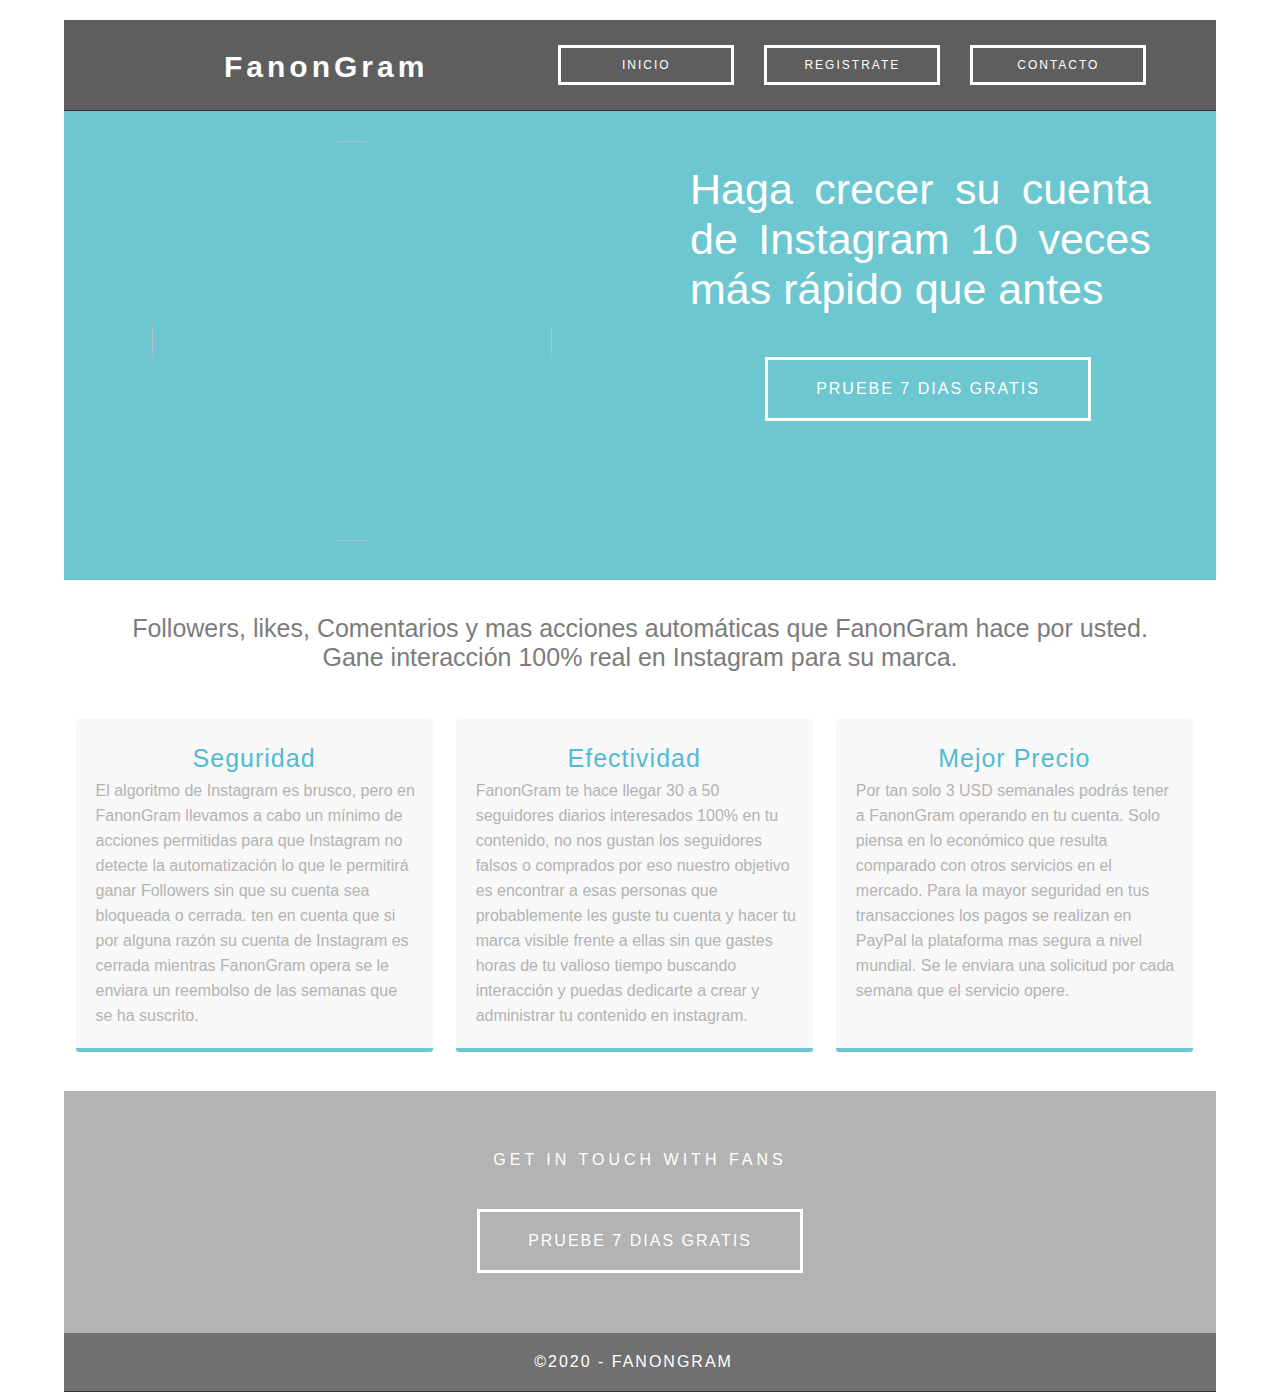
==== index.html @ 801cb96f "Add files via upload" ====
<!doctype html>
<html>
<head>
<meta charset="utf-8">
          
          <meta name="author" content="FanonGram" />
          <meta name="copyright" content="FanonGram, copyright &copy; 2020" />
	
<meta http-equiv="X-UA-Compatible" content="IE=edge">
	
<meta name="viewport" content="width=device-width, initial-scale=1">
	
<title>FanonGram</title>
	
<link href="simpleGridTemplate.css" rel="stylesheet" type="text/css">
	
	 <meta name="viewport" content="width=device-width, user-scalable=no, initial-scalable=1.0, maximun-scale=1.0,">
	
</head>
	
	
	
<body>
<!-- Main Container -->
<div class="container"> 
  <!-- Header -->
  <header class="header">
	  
    <h1 class="logo">FanonGram</h1>
	  
  <a href="index.html"> <div class="button hero_header">Inicio</div></a>
	  
	 <a href="registrarvista.html" target="_blank"> <div class="button hero_header">Registrate</div></a>
	  
	  <a href="https://www.instagram.com/fanongram/" target="_blank"> <div class="button hero_header">Contacto</div></a>
	  
  </header>
	
  <!-- Hero Section -->
	
  <section class="intro">
	  
	  
	  
    <div class="column">
      
      <img src="images/robot.jpg" class="profile">
<style>
		  
		  .profile{
		  
		  width: 400px;
         height: 400px;
		  }
	
	@media (max-width:670px){
       .profile{
		  
		  width: 300px;
         height: 300px;
		  }
       }
	
	

		  </style>
		  
	  
    </div>
    <div class="column">
      <p>Haga crecer su cuenta de Instagram 10 veces más rápido que antes </p>
		
  <a href="registrarvista.html" target="_blank"> <div class="button80">Pruebe 7 dias gratis </div></a>
		
    </div>
  </section>

   <div class="header2">
	  
    <h1 >Followers, likes, Comentarios y mas acciones automáticas que FanonGram hace por usted. <br>Gane interacción 100% real en Instagram para su marca.  </h1>

	  
  </header>
	
	
	
	
	
	
	
  <!-- Stats Gallery Section -->
  <div class="gallery">
    <div class="thumbnail"> 
      <h4>Seguridad</h4>
      
      <p class="text_column">El algoritmo de Instagram es brusco, pero en FanonGram llevamos a
         cabo un mínimo de acciones permitidas para que Instagram no detecte la automatización 
         lo que le permitirá ganar Followers sin que su cuenta sea bloqueada o cerrada. ten en 
          cuenta que si por alguna razón su cuenta de Instagram es cerrada mientras FanonGram opera 
          se le enviara un reembolso de las semanas que se ha suscrito.</p>

    </div>
    <div class="thumbnail"> 
      <h4>Efectividad</h4>
     
      <p class="text_column">FanonGram te hace llegar <b> 30 a 50 seguidores diarios interesados 100%
        en tu contenido,</b> no nos gustan los seguidores falsos o comprados por eso nuestro objetivo 
        es encontrar a esas personas que probablemente les guste tu cuenta y hacer tu marca visible
         frente a ellas sin que gastes horas de tu valioso tiempo buscando interacción y puedas 
         dedicarte a crear y administrar tu contenido en instagram. </p>
    </div>
    <div class="thumbnail"> 
      <h4>Mejor Precio </h4>
     
      <p class="text_column">Por tan solo <b>3 USD </b> semanales podrás tener a FanonGram operando en tu cuenta.
         Solo piensa en lo económico que resulta comparado con otros servicios en el mercado. Para la mayor
          seguridad en tus transacciones los pagos se realizan en PayPal la plataforma mas segura a nivel
           mundial. Se le enviara una solicitud por cada semana que el servicio opere.
           <br>
           <br>
           
          
          
          
          </p>
    </div>
    
  
  </div>
  <!-- Footer Section -->
  <footer id="contact">
    <p class="hero_header">GET IN TOUCH WITH FANS</p>
    <a href="registrarvista.html" target="_blank"> <div class="button80">Pruebe 7 dias gratis </div></a>
  </footer>
  <!-- Copyrights Section -->
  <div class="copyright">&copy;2020 - FanonGram <strong>&nbsp;</strong></div>
</div>
<!-- Main Container Ends -->
</body>
</html>
---- simpleGridTemplate.css ----
@charset "UTF-8";
/* Body */
body {
	font-family:Arial;
	background-color: #FFFFFF;
	width text-align: center;
	margin: 0;
	
    
}
/* Container */
.container {
	width: 90%;
	margin-left: auto;
	margin-right: auto;
	background-color: #FFFFFF;
	
}
/* Header */


.header2 {
	width: 100%;
	height: 10%;
	margin-top: 30px;
	
	background-color: white;
	border-bottom: 1px solid #353635;
	text-align: center;
	
	
}


.header2 h1 {
	color: #7c7c7c;
	font-size: 25px;
	font-weight: lighter;
}

header {
	width: 100%;
	height: 8%;
	margin-top: 20px;
	background-color: #5D5E5D;
	border-bottom: 1px solid #353635;
	display: flex;
}


.logo {
	color: #fff;
	font-weight: bold;
	
	margin-left: 200px;
	margin-right: 200px;
	margin-top: 15px;
	
	margin-bottom: 0px;
	
	letter-spacing: 4px;
	text-align: center;
	
	padding-top: 10px;
	padding-bottom: 0px;
	
	
	line-height:inherit;
	font-size: 40px;
	display: flex;
}



.button.hero_header {
	width: 170px;
	font-size: 15px;
	margin-top: 25px;
	margin-right: 30px;
	margin-bottom: 25px;
	margin-left: 0px;
	padding-top: 10px;
	padding-right: 00px;
	padding-bottom: 10px;
	padding-left: 0px;
	text-align: center;
	vertical-align: middle;
	border-radius: 0px;
	text-transform: uppercase;
	font-weight: lighter;
	letter-spacing: 2px;
	border: 3px solid #FFFFFF;
	color: #FFFFFF;
	transition: all 0.3s linear;
	
     
}

.button.hero_header:hover {
	background-color: #6DC7D0;
	color: white;
	border: 3px solid white;
	cursor: pointer;
}




.button80{
	width: 300px;
	margin-top: 40px;
	margin-right: auto;
	margin-bottom: auto;
	margin-left: auto;
	padding-top: 20px;
	padding-right: 10px;
	padding-bottom: 20px;
	padding-left: 10px;
	text-align: center;
	vertical-align: middle;
	font-weight: lighter;
	border-radius: 0px;
	text-transform: uppercase;
	
	letter-spacing: 2px;
	border: 3px solid #FFFFFF;
	color: #FFFFFF;
	transition: all 0.3s linear;
}
.button80:hover {
	background-color: #6DC7D0;
	color: #5D5E5D;
	border: 3px solid #5D5E5D;
	cursor: pointer;
}

@media (max-width: 430px) {
	.button80 {
		width: 220px;
		font-size: 15px;
	}


}
  header a{
     
     text-decoration:none;
     
  }

  .column a{
     
	text-decoration:none;
	
 }

 #contact a{
     
	text-decoration:none;
	
 }
.button:hover {
	background-color: #6DC7D0;
	color: white;
	border: 3px solid white;
	cursor: pointer;
}




.hero_header {
	color: #FFFFFF;
	text-align: center;
	margin: 0;
	letter-spacing: 4px;
	
}
/* About Section */
.text_column {
	width: 90%;
	text-align: left;
	font-weight: lighter;
	line-height: 25px;
	float: left;
	padding-left: 20px;
	padding-right: 20px;
	color: #A3A3A3;
	
}
.gallery {
	clear: both;
	display: inline-block;
	width: 100%;
	background-color: #FFFFFF;
	/* [disabled]min-width: 400px;
*/
	padding-bottom: 35px;
	padding-top: 0px;
	margin-top: -5px;
	margin-bottom: 0px;
}
.thumbnail {
	width: 31%;
	text-align: center;
	float: left;
	margin-top: 35px;
	background-color: #F8F8F8;
	padding-bottom: 20px;
	margin-left: 1%;
	margin-right: 1%;
	border-radius: 3px;
	padding-top: 20px;
	border-bottom: 4px solid #6DC7D0;
	
}
.gallery .thumbnail h4 {
	font-size: 25px;
	margin-top: 5px;
	margin-bottom: 5px;
	color: #52BAD5;
	letter-spacing: 1px;
	font-weight: lighter;
	text-align: center;
	padding-left: 20px;
	padding-right: 20px;
}
.gallery .thumbnail p {
	margin: 0;
	color: #B3B3B3;
	text-align: left;
	padding-left: 20px;
}
/* More info */
.intro {
	background-color: #FFFFFF;
	padding-bottom: 35px;
}
.column {
	width: 50%;
	text-align: center;
	padding-top: 30px;
	float: left;
}
.profile {
	width: 50%;
	border-radius: 50%;
}
.intro .column h3 {
	color: #FFFFFF;
	text-align: center;
}

.intro  .column p {
	color: #FFFFFF;
	font-size: 43px;
}
.cards {
	width: 100%;
	height: auto;
	max-width: 400px;
	max-height: 200px;
	opacity: 0.8;
}
.intro .column p {
	padding-left: 30px;
	padding-right: 30px;
	text-align: justify;
	line-height: 50px;
	font-weight: lighter;
	margin-left: 20px;
	margin-right: 20px;
	width: 80%;
	margin-top: 4%;
}
.button {
	width: 400px;
	margin-top: 40px;
	margin-right: auto;
	margin-bottom: auto;
	margin-left: auto;
	padding-top: 20px;
	padding-right: 10px;
	padding-bottom: 20px;
	padding-left: 10px;
	text-align: center;
	vertical-align: middle;
	border-radius: 0px;
	text-transform: uppercase;
	font-weight: initial;
	letter-spacing: 2px;
	border: 3px solid #FFFFFF;
	color: #FFFFFF;
	transition: all 0.3s linear;
}
.button:hover {
	background-color: #6DC7D0;
	color: white;
	border: 3px solid white;
	cursor: pointer;
}
.copyright {
	text-align: center;
	padding-top: 20px;
	padding-bottom: 20px;
	background-color: #717070;
	color: #FFFFFF;
	text-transform: uppercase;
	font-weight: lighter;
	letter-spacing: 2px;
	border-top-width: 2px;
}
footer {
	background-color: #B3B3B3;
	padding-top: 60px;
	padding-bottom: 60PX;
}
.intro {
	display: inline-block;
	background-color: #6DC7D0;
}

.gallery .thumbnail .tag {
	color: #5D5E5D;
	padding-bottom: 4px;
	padding-top: 4px;
	text-align: left;
	padding-left: 20px;
	padding-right: 20px;
}

/* Mobile */

@media (max-width: 1600px) {
	.logo {
		margin-right: 250px;
	}


	@media (max-width: 1500px) {
		.logo {
			margin-right: 200px;
		}


		@media (max-width: 1400px) {
			.logo {
				margin-right: 130px;
			}

		}


@media (max-width: 1300px) {
	
	.logo {
	color: #fff;
	font-weight: bold;
	
	margin-left: 160px;
	margin-top: 10px;
	margin-right: 130px;
	margin-bottom: 0px;
	
	letter-spacing: 4px;
	text-align: center;
	
	padding-top: 20px;
	padding-bottom: 20px;
	
	
	line-height:inherit;
	font-size: 30px;
	display: flex;
}

	
	.button.hero_header {

	font-size: 12px;
	

}
		
	}
	
@media (max-width: 1100px) {
	.logo {
	color: #fff;
	font-weight: bold;
	
	margin-left: 130px;
	margin-top: 10px;
	margin-right: 50px;
	margin-bottom: 0px;
	
	letter-spacing: 4px;
	text-align: center;
	
	padding-top: 20px;
	padding-bottom: 20px;
	
	
	line-height:inherit;
	font-size: 30px;
	display: flex;
}

	
	.button.hero_header {
    width: 150px;
	font-size: 12px;
	

}
		
	}
@media (max-width: 760px) {
	header {
	width: 100%;
	height: 8%;
	margin-top: 20px;
	background-color: #5D5E5D;
	border-bottom: 1px solid #353635;
	display:block;
		text-align: center;	
}
	.logo {
	color: #fff;
	font-weight: bold;
	
	margin-left:150px ;
	margin-top: 10px;
	margin-right: 0px;
	margin-bottom: 0px;
		
	
	letter-spacing: 4px;
	text-align: center;
	
	padding-top: 15px;
	padding-bottom: 15px;
	
	
	line-height:inherit;
	font-size: 35px;
	
}
	.button.hero_header {
	width: 90px;
	font-size: 10px;
	margin-top: 0px;
	margin-right: 10px;
	margin-bottom: 25px;
	margin-left: 30px;
	padding-top: 10px;
	padding-right: 10px;
	padding-bottom: 10px;
	padding-left: 20px;
	text-align: center;
	vertical-align: middle;
	
	text-transform: uppercase;
	
	letter-spacing: 2px;
	border: 3px solid #FFFFFF;
	color: #FFFFFF;
	transition: all 0.3s linear;
	display: inline-flex;
}

	
	

}
	

@media (max-width: 580px) {
	header {
	width: 100%;
	height: 8%;
	margin-top: 20px;
	background-color: #5D5E5D;
	border-bottom: 1px solid #353635;
	display:block;
		text-align: center;	
}
	.logo {
	color: #fff;
	font-weight: bold;
	
	margin-left:100px ;
	margin-top: 10px;
	margin-right: 0px;
	margin-bottom: 0px;
		
	
	letter-spacing: 4px;
	text-align: center;
	
	padding-top: 15px;
	padding-bottom: 15px;
	
	
	line-height:inherit;
	font-size: 35px;
	
}
	.button.hero_header {
	width: 90px;
	font-size: 10px;
	margin-top: 0px;
	margin-right: 10px;
	margin-bottom: 25px;
	margin-left: 20px;
	padding-top: 10px;
	padding-right: 0px;
	padding-bottom: 10px;
	padding-left: 5px;
	text-align: center;
	vertical-align: middle;
	
	text-transform: uppercase;
	
	letter-spacing: 2px;
	border: 3px solid #FFFFFF;
	color: #FFFFFF;
	transition: all 0.3s linear;
	display: inline-flex;
}

	
	

}

@media (max-width: 460px) {
	header {
	width: 100%;
	height: 8%;
	margin-top: 20px;
	background-color: #5D5E5D;
	border-bottom: 1px solid #353635;
	display:block;
		text-align: center;	
}
	.logo {
	color: #fff;
	font-weight: bold;
	
	margin-left:50px ;
	margin-top: 10px;
	margin-right: 0px;
	margin-bottom: 0px;
		
	
	letter-spacing: 4px;
	text-align: center;
	
	padding-top: 15px;
	padding-bottom: 15px;
	
	
	line-height:inherit;
	font-size: 35px;
	
}
	.button.hero_header {

	text-align: center;
	width: 90px;
	font-size: 10px;
	margin-top: auto;
	margin-right: auto;
	margin-bottom: 10px;
	margin-left: auto;
	padding-top: 10px;
	padding-right: 0px;
	padding-bottom: 10px;
	padding-left: 1px;
	
	vertical-align: middle;
	
	text-transform: uppercase;
	
	letter-spacing: 2px;
	border: 3px solid #FFFFFF;
	color: #FFFFFF;
	transition: all 0.3s linear;
	display: inline-flex;
}
.intro .column p {
	font-size: 27px;
	text-align: center;
	padding-left: 0px;
}
	
	

}

	
	


@media (max-width: 320px) {

.text_column {
	width: 100%;
	text-align: justify;
	padding: 0;
}
.intro .column p {
	width: 80%;
	margin-left: 0px;
}
.text_column {
	padding-left: 20px;
}
.thumbnail {
	width: 100%;
}
.column {
	width: 100%;
	margin-top: 0px;
}
.hero_header {
	padding-left: 10px;
	padding-right: 10px;
	line-height: 22px;
	text-align: center;
}
}

/* Small Tablets */
@media (min-width: 321px)and (max-width: 767px) {

.text_column {
	width: 100%;
	text-align: left;
	padding: 0;
}
.thumbnail {
	width: 100%;
}
.column {
	width: 100%;
	margin-top: 0px;
}
.thumbnail {
	width: 100%;
}
.text_column {
	padding-left: 20px;
	padding-right: 20px;
	width: 90%;
}
.column {
	width: 100%;
	margin-left: 0px;
	margin-right: 0px;
}
.profile {
	width: 100%;
}
.intro .column p {
	width: 90%;
	text-align: center;
	padding-left: 0px;
}
}

/* Small Desktops */
@media (min-width: 768px) and (max-width: 1096px) {
.text_column {
	width: 100%;
}
.thumbnail {
	width: 48%;
}
.text_column {
	width: 90%;
	margin: 0;
	padding: 20px;
}
.intro .column p {
	width: 80%;
}
}
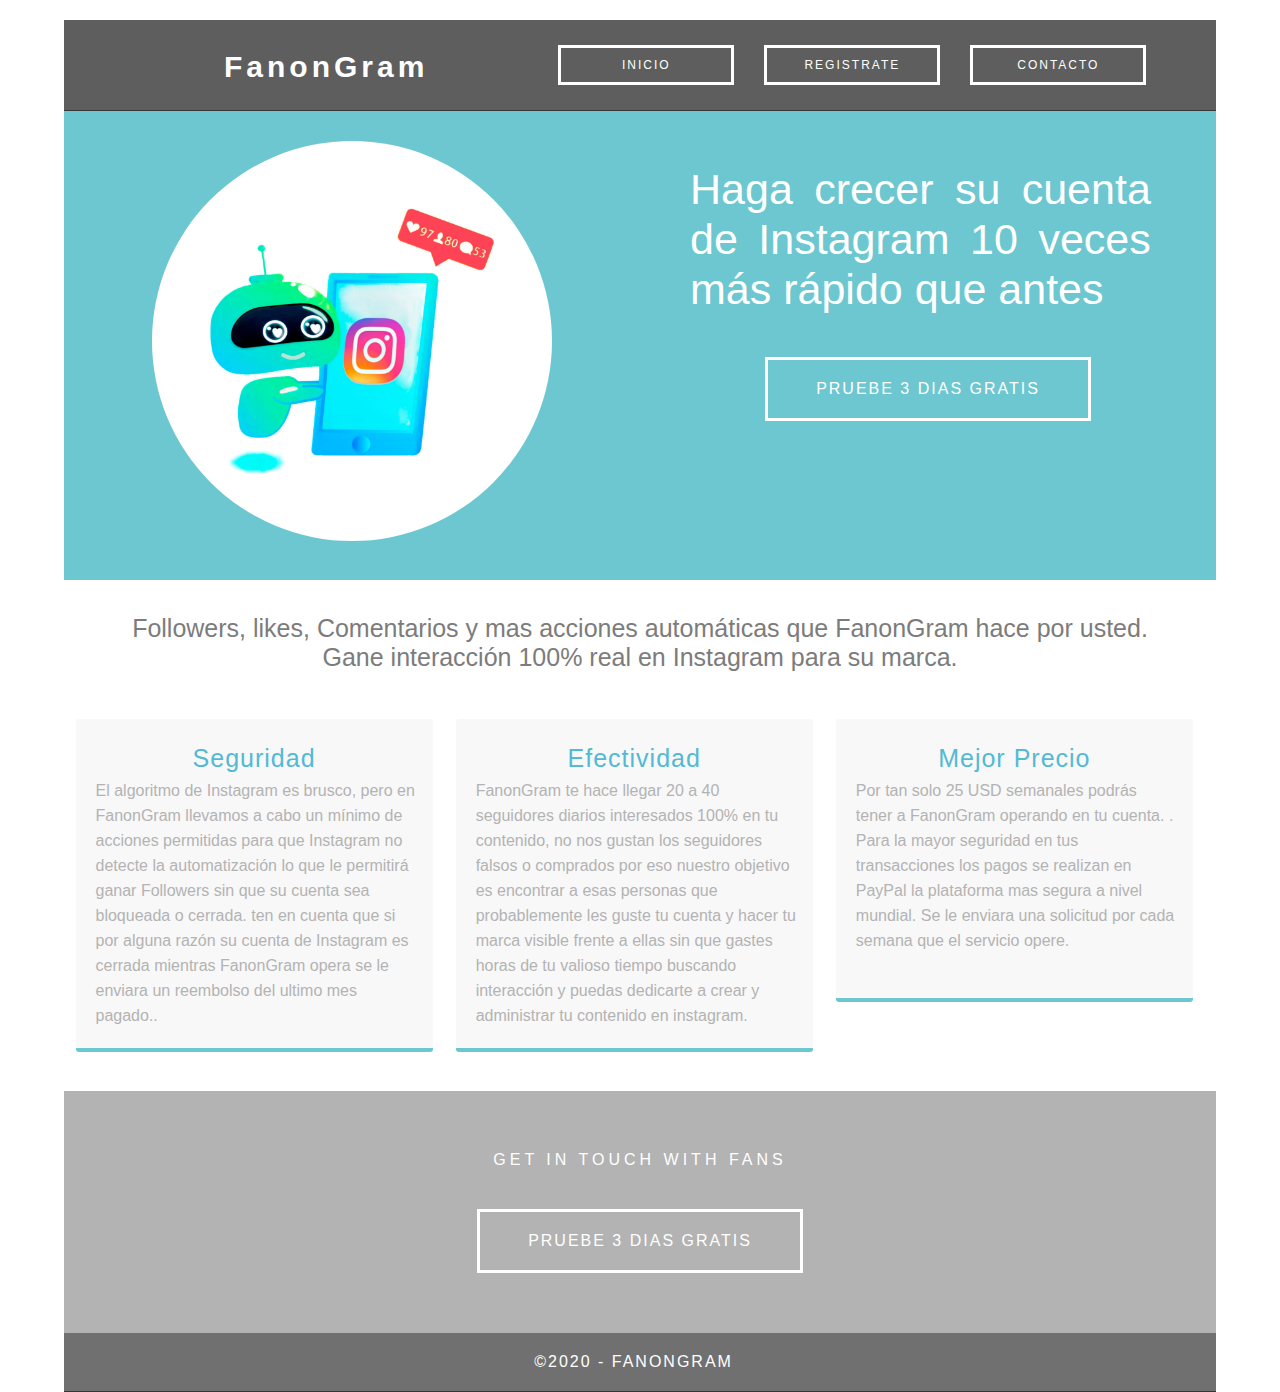
==== commit 55a46a11: "Update index.html" ====
--- a/index.html
+++ b/index.html
@@ -70,7 +70,7 @@
     <div class="column">
       <p>Haga crecer su cuenta de Instagram 10 veces más rápido que antes </p>
 		
-  <a href="registrarvista.html" target="_blank"> <div class="button80">Pruebe 7 dias gratis </div></a>
+  <a href="registrarvista.html" target="_blank"> <div class="button80">Pruebe 3 dias gratis </div></a>
 		
     </div>
   </section>
@@ -97,13 +97,13 @@
          cabo un mínimo de acciones permitidas para que Instagram no detecte la automatización 
          lo que le permitirá ganar Followers sin que su cuenta sea bloqueada o cerrada. ten en 
           cuenta que si por alguna razón su cuenta de Instagram es cerrada mientras FanonGram opera 
-          se le enviara un reembolso de las semanas que se ha suscrito.</p>
+          se le enviara un reembolso del ultimo mes pagado..</p>
 
     </div>
     <div class="thumbnail"> 
       <h4>Efectividad</h4>
      
-      <p class="text_column">FanonGram te hace llegar <b> 30 a 50 seguidores diarios interesados 100%
+      <p class="text_column">FanonGram te hace llegar <b> 20 a 40 seguidores diarios interesados 100%
         en tu contenido,</b> no nos gustan los seguidores falsos o comprados por eso nuestro objetivo 
         es encontrar a esas personas que probablemente les guste tu cuenta y hacer tu marca visible
          frente a ellas sin que gastes horas de tu valioso tiempo buscando interacción y puedas 
@@ -112,8 +112,8 @@
     <div class="thumbnail"> 
       <h4>Mejor Precio </h4>
      
-      <p class="text_column">Por tan solo <b>3 USD </b> semanales podrás tener a FanonGram operando en tu cuenta.
-         Solo piensa en lo económico que resulta comparado con otros servicios en el mercado. Para la mayor
+      <p class="text_column">Por tan solo <b>25 USD </b> semanales podrás tener a FanonGram operando en tu cuenta.
+         . Para la mayor
           seguridad en tus transacciones los pagos se realizan en PayPal la plataforma mas segura a nivel
            mundial. Se le enviara una solicitud por cada semana que el servicio opere.
            <br>
@@ -130,7 +130,7 @@
   <!-- Footer Section -->
   <footer id="contact">
     <p class="hero_header">GET IN TOUCH WITH FANS</p>
-    <a href="registrarvista.html" target="_blank"> <div class="button80">Pruebe 7 dias gratis </div></a>
+    <a href="registrarvista.html" target="_blank"> <div class="button80">Pruebe 3 dias gratis </div></a>
   </footer>
   <!-- Copyrights Section -->
   <div class="copyright">&copy;2020 - FanonGram <strong>&nbsp;</strong></div>
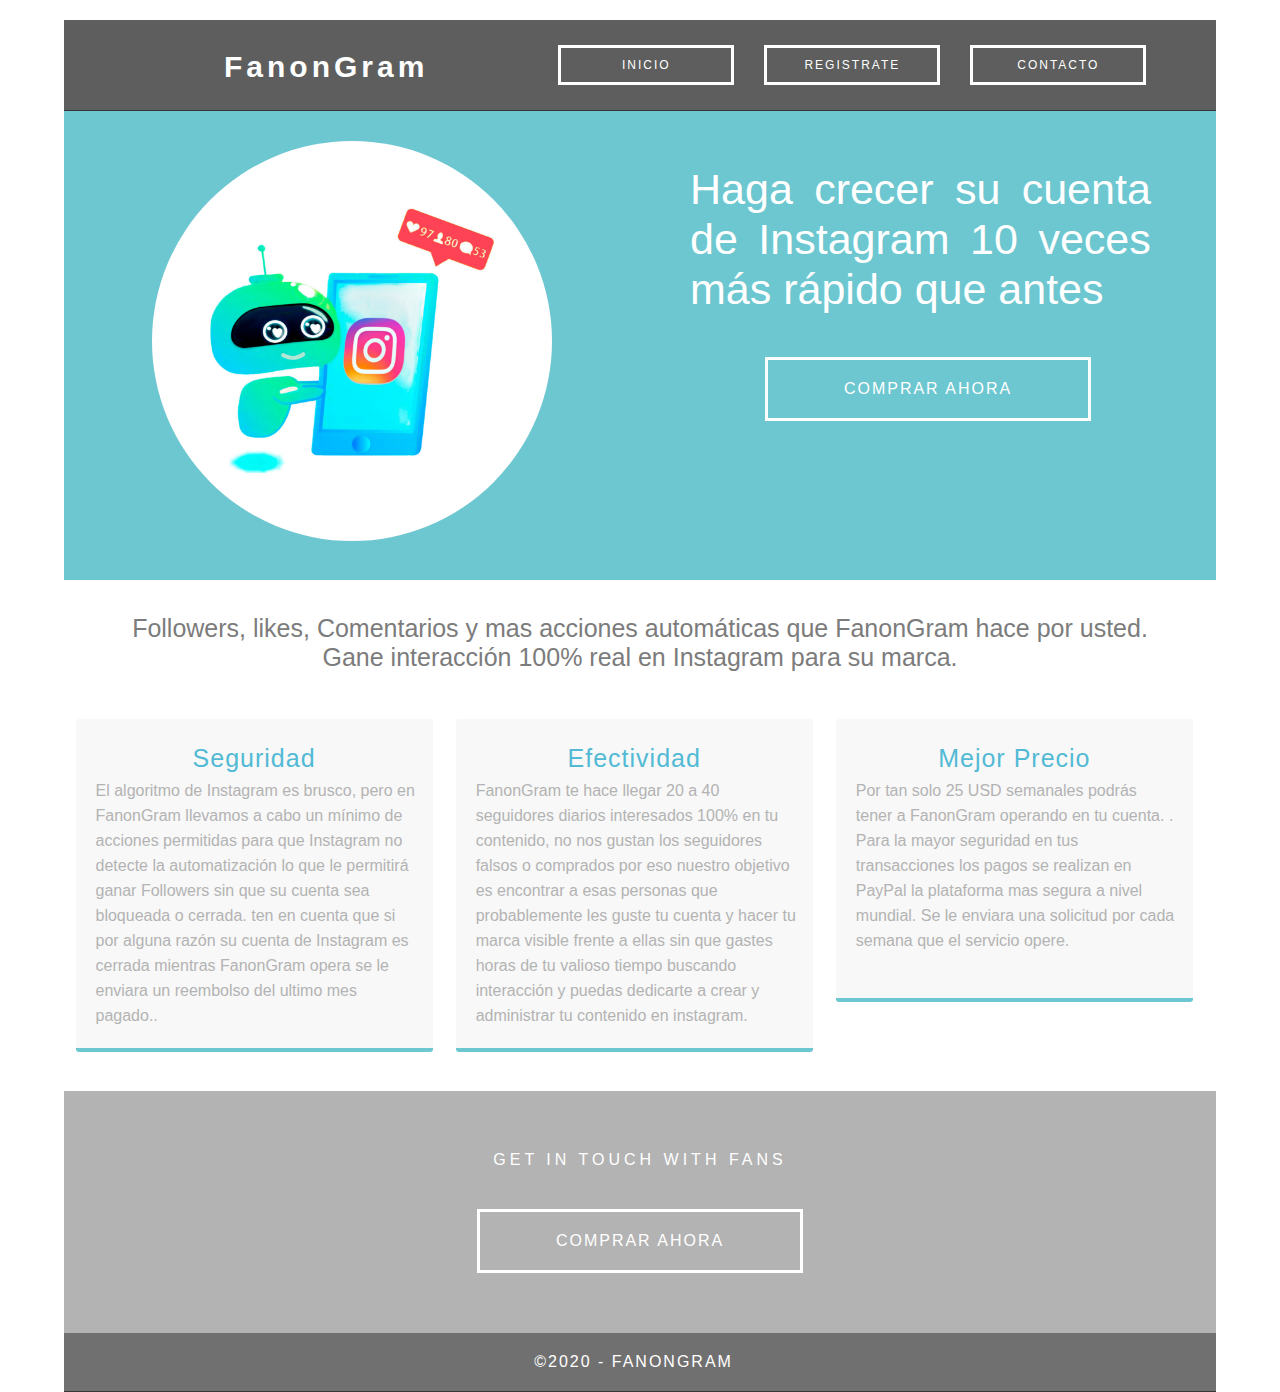
==== commit 51522179: "Update index.html" ====
--- a/index.html
+++ b/index.html
@@ -70,7 +70,7 @@
     <div class="column">
       <p>Haga crecer su cuenta de Instagram 10 veces más rápido que antes </p>
 		
-  <a href="registrarvista.html" target="_blank"> <div class="button80">Pruebe 3 dias gratis </div></a>
+  <a href="registrarvista.html" target="_blank"> <div class="button80">Comprar ahora</div></a>
 		
     </div>
   </section>
@@ -130,7 +130,7 @@
   <!-- Footer Section -->
   <footer id="contact">
     <p class="hero_header">GET IN TOUCH WITH FANS</p>
-    <a href="registrarvista.html" target="_blank"> <div class="button80">Pruebe 3 dias gratis </div></a>
+    <a href="registrarvista.html" target="_blank"> <div class="button80">Comprar ahora</div></a>
   </footer>
   <!-- Copyrights Section -->
   <div class="copyright">&copy;2020 - FanonGram <strong>&nbsp;</strong></div>
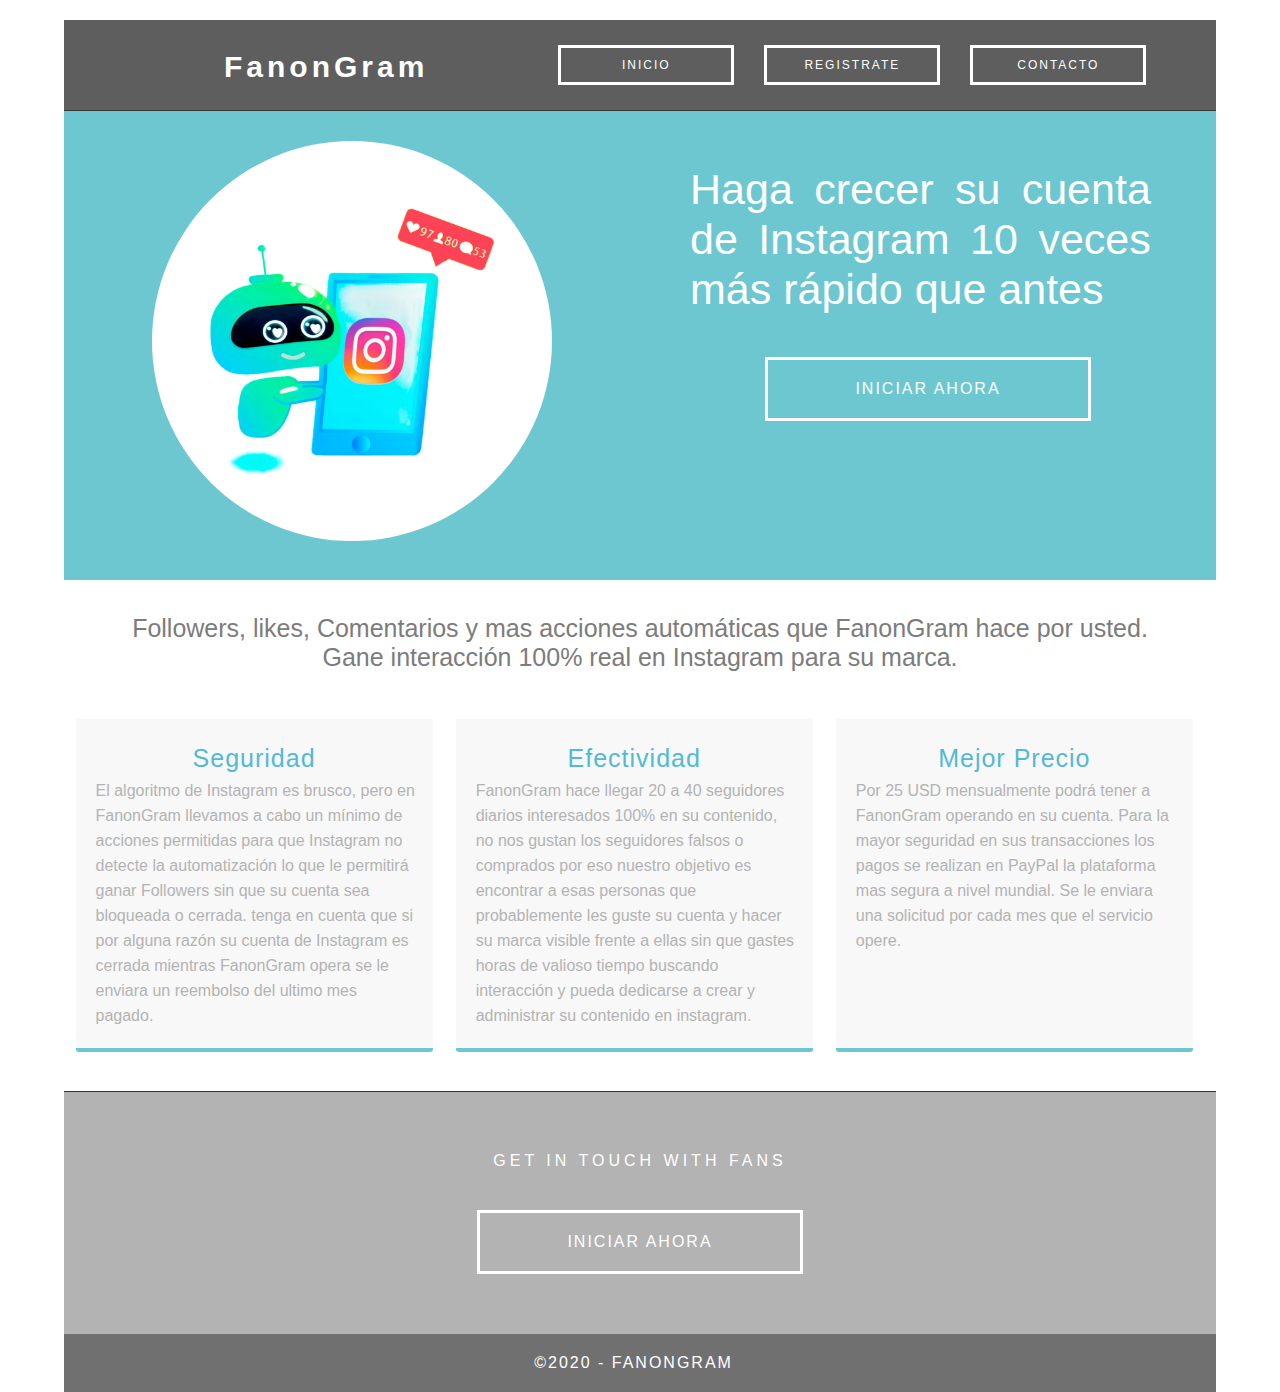
==== commit b83eb4ed: "Update index.html" ====
--- a/index.html
+++ b/index.html
@@ -70,7 +70,7 @@
     <div class="column">
       <p>Haga crecer su cuenta de Instagram 10 veces más rápido que antes </p>
 		
-  <a href="registrarvista.html" target="_blank"> <div class="button80">Comprar ahora</div></a>
+  <a href="registrarvista.html" target="_blank"> <div class="button80">Iniciar ahora</div></a>
 		
     </div>
   </section>
@@ -89,48 +89,82 @@
 	
 	
   <!-- Stats Gallery Section -->
-  <div class="gallery">
-    <div class="thumbnail"> 
-      <h4>Seguridad</h4>
-      
-      <p class="text_column">El algoritmo de Instagram es brusco, pero en FanonGram llevamos a
-         cabo un mínimo de acciones permitidas para que Instagram no detecte la automatización 
-         lo que le permitirá ganar Followers sin que su cuenta sea bloqueada o cerrada. ten en 
-          cuenta que si por alguna razón su cuenta de Instagram es cerrada mientras FanonGram opera 
-          se le enviara un reembolso del ultimo mes pagado..</p>
+ 
+	  
+	  
+	  
+	<div class="gallery">
+      <div class="thumbnail"> 
+        <h4>Seguridad</h4>
+        
+        <p class="text_column">El algoritmo de Instagram es brusco, pero en FanonGram llevamos a
+           cabo un mínimo de acciones permitidas para que Instagram no detecte la automatización 
+           lo que le permitirá ganar Followers sin que su cuenta sea bloqueada o cerrada. tenga en 
+            cuenta que si por alguna razón su cuenta de Instagram es cerrada mientras FanonGram opera 
+            se le enviara un reembolso del ultimo mes pagado.</p>
+  
+      </div>
+      <div class="thumbnail"> 
+        <h4>Efectividad</h4>
+       
+        <p class="text_column">FanonGram hace llegar <b> 20 a 40 seguidores diarios interesados 100%
+          en su contenido,</b> no nos gustan los seguidores falsos o comprados por eso nuestro objetivo 
+          es encontrar a esas personas que probablemente les guste su cuenta y hacer su marca visible
+           frente a ellas sin que gastes horas de valioso tiempo buscando interacción y pueda 
+           dedicarse a crear y administrar su contenido en instagram. </p>
+      </div>
+      <div class="thumbnail"> 
+        <h4>Mejor Precio </h4>
+       
+        <p class="text_column">Por <b>25 USD </b> mensualmente podrá tener a FanonGram operando en su cuenta.
+		Para la mayor
+            seguridad en sus transacciones los pagos se realizan en PayPal la plataforma mas segura a nivel
+             mundial. Se le enviara una solicitud por cada mes que el servicio opere.
+             <br>
+             <br>
+		<br>
+             <br>
+             
+            
+            
+            
+            </p>
+      </div>
+    
 
     </div>
-    <div class="thumbnail"> 
-      <h4>Efectividad</h4>
-     
-      <p class="text_column">FanonGram te hace llegar <b> 20 a 40 seguidores diarios interesados 100%
-        en tu contenido,</b> no nos gustan los seguidores falsos o comprados por eso nuestro objetivo 
-        es encontrar a esas personas que probablemente les guste tu cuenta y hacer tu marca visible
-         frente a ellas sin que gastes horas de tu valioso tiempo buscando interacción y puedas 
-         dedicarte a crear y administrar tu contenido en instagram. </p>
-    </div>
-    <div class="thumbnail"> 
-      <h4>Mejor Precio </h4>
-     
-      <p class="text_column">Por tan solo <b>25 USD </b> semanales podrás tener a FanonGram operando en tu cuenta.
-         . Para la mayor
-          seguridad en tus transacciones los pagos se realizan en PayPal la plataforma mas segura a nivel
-           mundial. Se le enviara una solicitud por cada semana que el servicio opere.
-           <br>
-           <br>
-           
-          
-          
-          
-          </p>
-    </div>
+
+
+  
+	  
+	  
+	  
+	  
+	  
+	  
+	  
+	  
+	  
+	  
+	  
+	  
+	  
+	  
+	  
+	  
+	  
+	  
+	  
+	  
+	  
+	  
     
   
   </div>
   <!-- Footer Section -->
   <footer id="contact">
     <p class="hero_header">GET IN TOUCH WITH FANS</p>
-    <a href="registrarvista.html" target="_blank"> <div class="button80">Comprar ahora</div></a>
+    <a href="registrarvista.html" target="_blank"> <div class="button80">Iniciar ahora</div></a>
   </footer>
   <!-- Copyrights Section -->
   <div class="copyright">&copy;2020 - FanonGram <strong>&nbsp;</strong></div>
